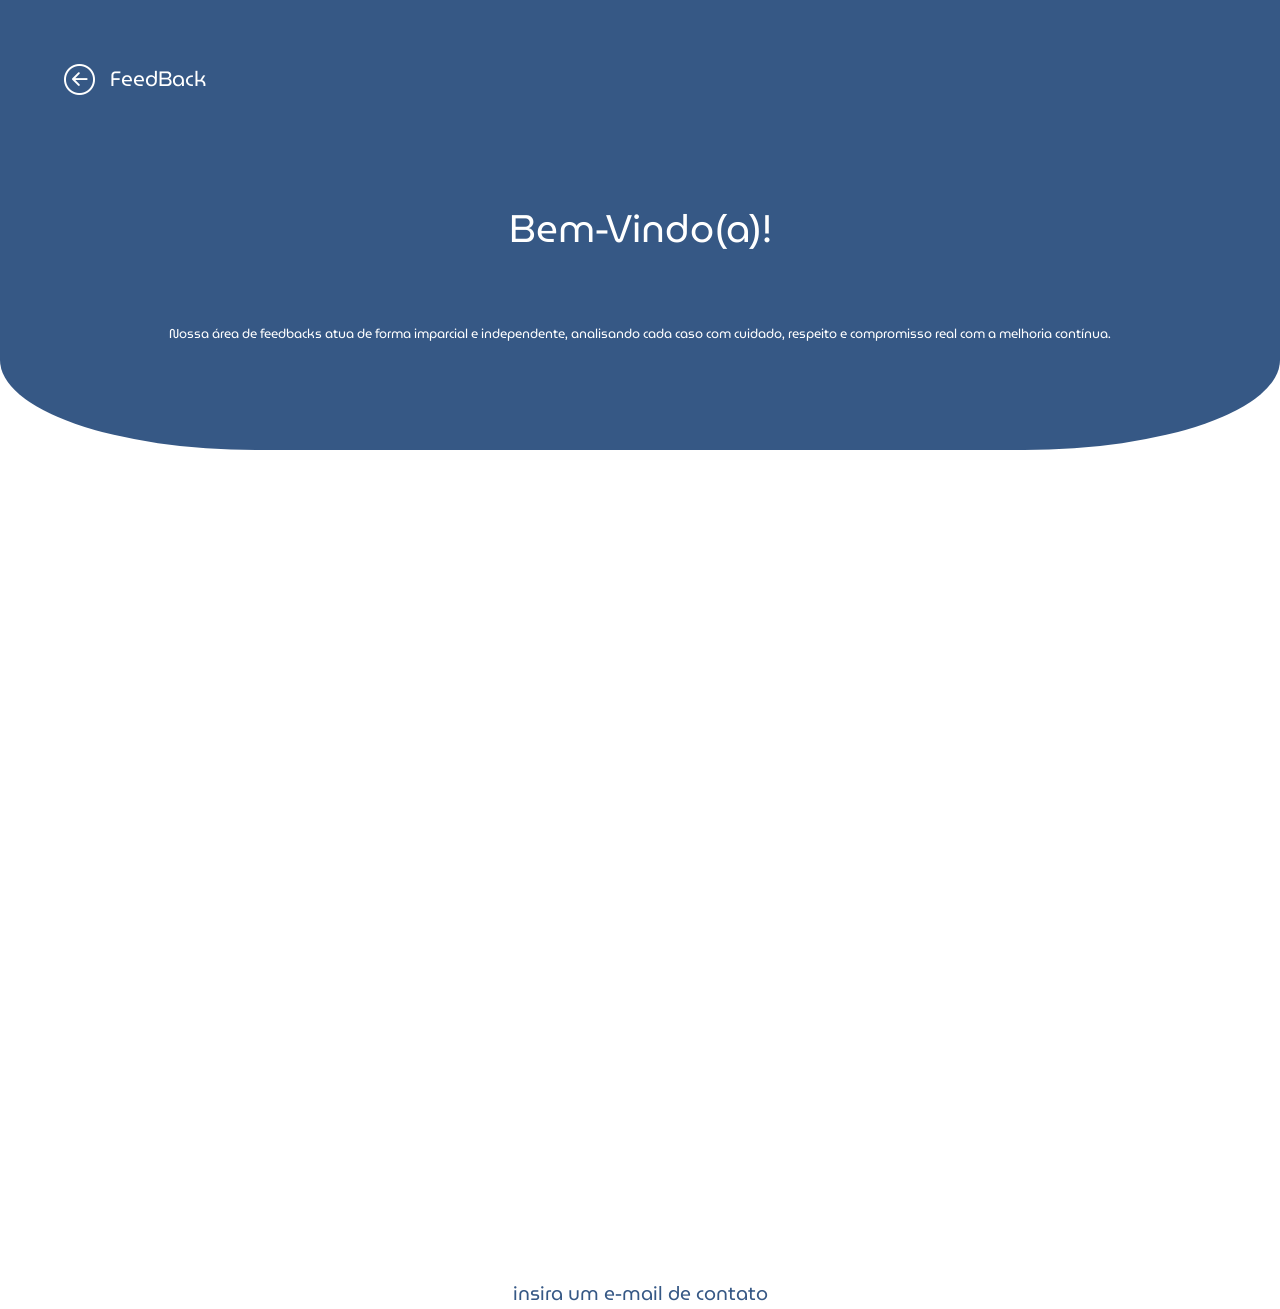
==== index.html @ 40bdff6d "feedback1" ====
<!DOCTYPE html>
<html lang="pt">

<head>
    <meta charset="UTF-8">
    <meta name="viewport" content="width=device-width, initial-scale=1.0">
    <link rel="stylesheet" href="style.css">
    <link rel="preconnect" href="https://fonts.googleapis.com">
    <link rel="preconnect" href="https://fonts.gstatic.com" crossorigin>
    <link href="https://fonts.googleapis.com/css2?family=MuseoModerno:ital,wght@0,100..900;1,100..900&display=swap"
        rel="stylesheet">
    <link href="https://cdn.jsdelivr.net/npm/bootstrap@5.3.8/dist/css/bootstrap.min.css" rel="stylesheet"
        integrity="sha384-sRIl4kxILFvY47J16cr9ZwB07vP4J8+LH7qKQnuqkuIAvNWLzeN8tE5YBujZqJLB" crossorigin="anonymous">
    <link rel="stylesheet" href="https://cdn.jsdelivr.net/npm/bootstrap-icons@1.11.3/font/bootstrap-icons.min.css">
    <script src="https://cdn.jsdelivr.net/npm/bootstrap@5.3.8/dist/js/bootstrap.bundle.min.js"
        integrity="sha384-FKyoEForCGlyvwx9Hj09JcYn3nv7wiPVlz7YYwJrWVcXK/BmnVDxM+D2scQbITxI"
        crossorigin="anonymous"></script>
</head>
<title>FeedBack</title>
</head>

<body>

    <div class="tela-dividida">
        <div class="metade-cima"></div>

    </div>

    <div class="infos-tela-de-cima">
        <h1 class="FeedBack"><i class="bi bi-arrow-left-circle icone-voltar"></i>FeedBack</h1>
        <h1 class="BemVindo">Bem-Vindo(a)!</h1>
        <p class="textinho">Nossa área de feedbacks atua de forma imparcial e independente, analisando cada caso com
            cuidado, respeito e compromisso real com a melhoria contínua.</p>
    </div>

    <div class="infos-tela-de-baixo">
        <div class="textinho2">insira um e-mail de contato</div>
</body>

</html>
---- style.css ----
body {
  display: flex;
  align-items: center;
  font-family: "MuseoModerno", sans-serif;
}

.metade-cima {
  background-color: rgba(54, 88, 133, 1);
  border-bottom-left-radius: 20%;
  border-bottom-right-radius: 20%;
  z-index: 1;
}



.tela-dividida {
  display: grid;
  grid-template-rows: 1fr 1fr;
  width: 100vw;
  height: 100vh;
  z-index: 1;
}

.infos-tela-de-cima {
  position: absolute;
  width: 100vw;
  height: 100vh;
  z-index: 2;
  display: flex;
  flex-direction: column;
  align-items: left;
  padding-top: 5%;
}

.icone-voltar {
  display: flex;
  flex-direction: column;
  padding-left: 5%;
  color: #ffffff;
  font-size: 150%;
  
}

.FeedBack {
  display: flex;
  flex-direction: row;
  align-items: center;
  gap: 15px;
  color: #ffffff;
  font-size: 130%;
  font-family: "MuseoModerno";
  font-weight: normal;
}

.BemVindo{
  display: flex;
  flex-direction: column;
  align-items: center;
  padding-top: 8%;
  color: #ffffff;
  font-family: "MuseoModerno";
  font-size: 240%;
  font-weight: normal;
}

.textinho{
   display: flex;
  flex-direction: column;
  align-items: center;
  padding-top: 5%;
  padding-left: 10%;
  padding-right:10%;
  color: #ffffff;
  font-family: "MuseoModerno";
  font-size: 80%;
  font-weight: normal;
}

.textinho2{
   display: flex;
  flex-direction: row;
  align-items: center;
  color:rgba(54, 88, 133, 1);
  font-family: "MuseoModerno";
  font-size: 120%;
  font-weight: normal;
  padding-top: 100%;

}

.infos-tela-de-baixo{
  position: absolute;
  width: 100vw;
  height: 100vh;
  z-index: 2;
  display: flex;
  flex-direction: column;
  align-items: center;
  
}

.input{
  display: flex;
  align-items: center;
}
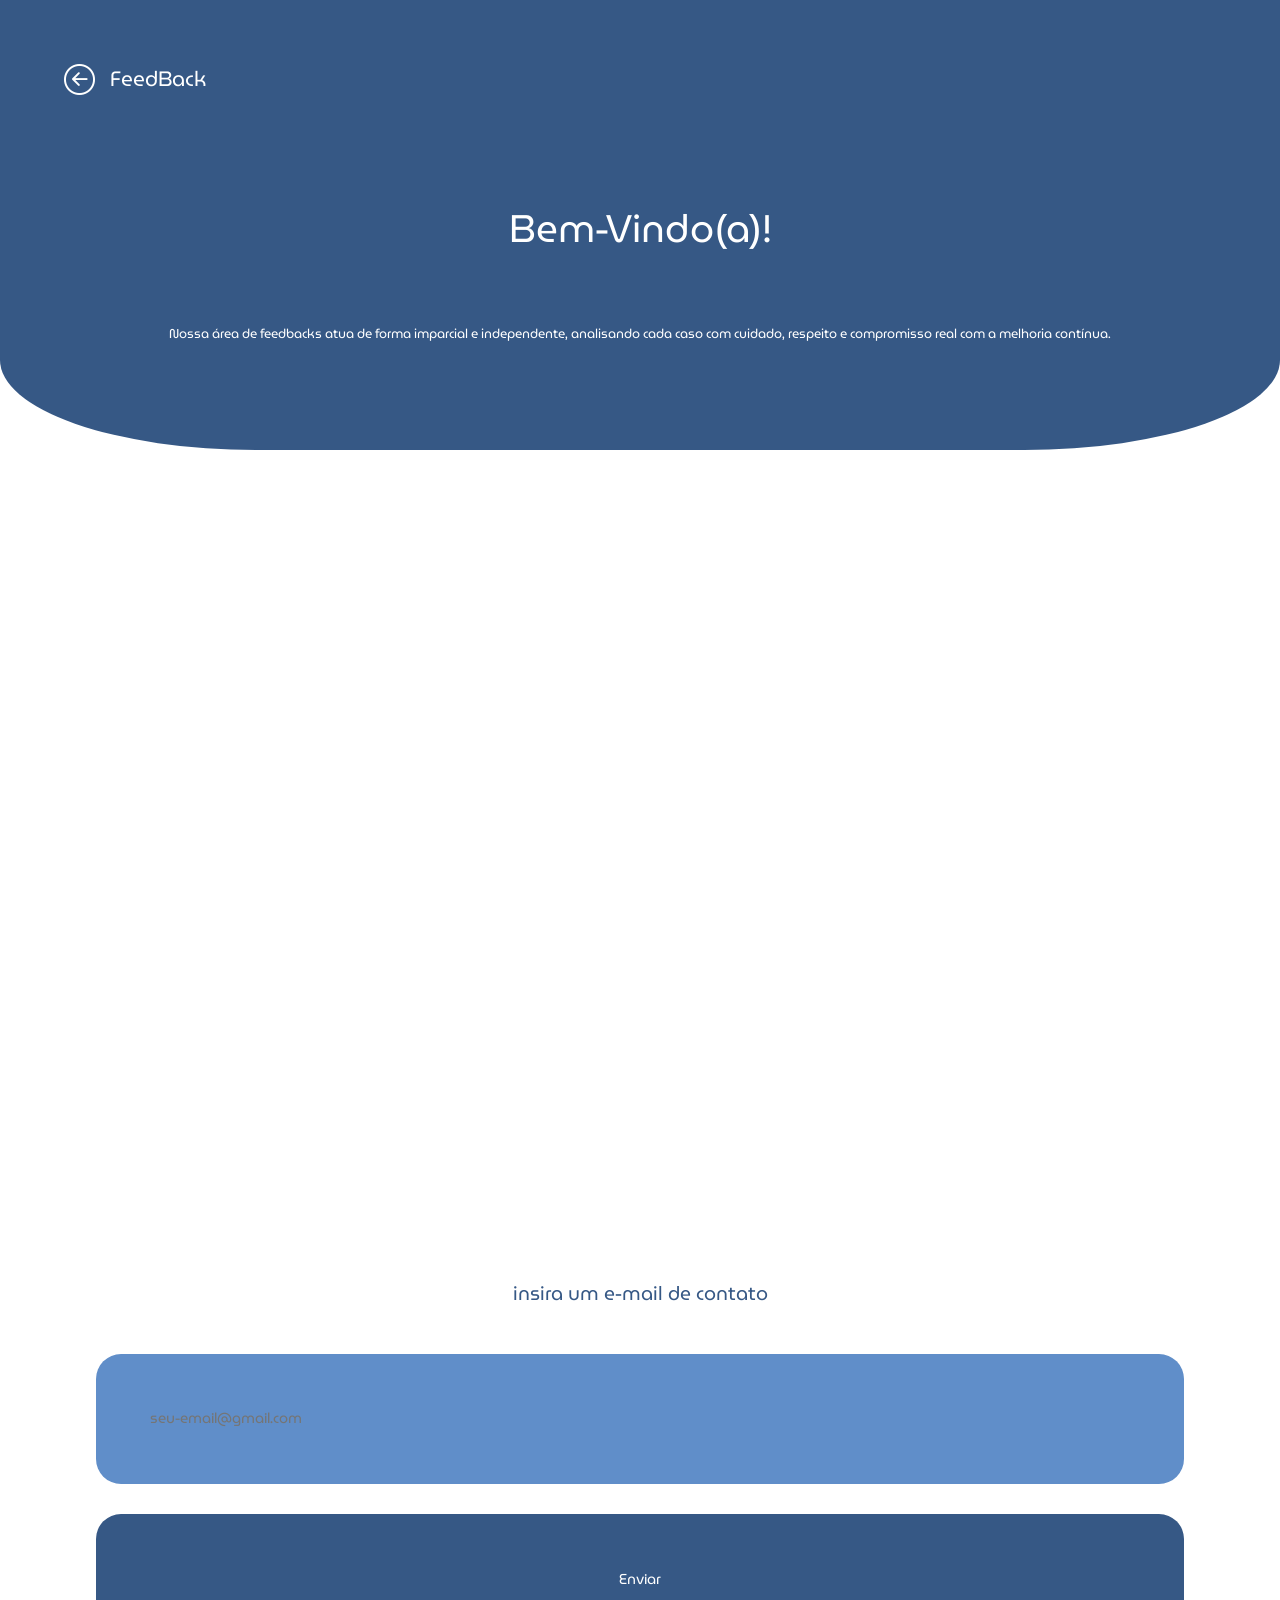
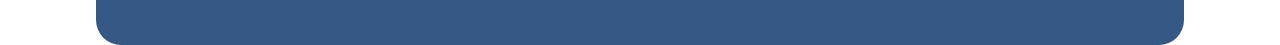
==== commit 7186d0d8: "feedback2" ====
--- a/index.html
+++ b/index.html
@@ -35,6 +35,13 @@
 
     <div class="infos-tela-de-baixo">
         <div class="textinho2">insira um e-mail de contato</div>
+        
+<form class="formulario-container">
+        <input type="email" id="email" class="campo-email" placeholder="seu-email@gmail.com" required>
+        <button type="submit" class="botao-enviar">Enviar</button>
+    </form>
+
+
 </body>
 
 </html>
--- a/style.css
+++ b/style.css
@@ -38,7 +38,7 @@
   padding-left: 5%;
   color: #ffffff;
   font-size: 150%;
-  
+
 }
 
 .FeedBack {
@@ -52,7 +52,7 @@
   font-weight: normal;
 }
 
-.BemVindo{
+.BemVindo {
   display: flex;
   flex-direction: column;
   align-items: center;
@@ -63,24 +63,24 @@
   font-weight: normal;
 }
 
-.textinho{
-   display: flex;
+.textinho {
+  display: flex;
   flex-direction: column;
   align-items: center;
   padding-top: 5%;
   padding-left: 10%;
-  padding-right:10%;
+  padding-right: 10%;
   color: #ffffff;
   font-family: "MuseoModerno";
   font-size: 80%;
   font-weight: normal;
 }
 
-.textinho2{
-   display: flex;
+.textinho2 {
+  display: flex;
   flex-direction: row;
   align-items: center;
-  color:rgba(54, 88, 133, 1);
+  color: rgba(54, 88, 133, 1);
   font-family: "MuseoModerno";
   font-size: 120%;
   font-weight: normal;
@@ -88,21 +88,46 @@
 
 }
 
-.infos-tela-de-baixo{
+.infos-tela-de-baixo {
   position: absolute;
-  width: 100vw;
-  height: 100vh;
-  z-index: 2;
+  width: 100% ;
+  height: 100%;
   display: flex;
   flex-direction: column;
   align-items: center;
-  
+  gap: 45px;
+
 }
 
-.input{
+.input {
   display: flex;
   align-items: center;
 }
 
 
+.formulario-container {
+  display: flex;
+  flex-direction: column;
+  width: 85%;
+  gap: 30px;
+  font-family: "MuseoModerno";
+  font-weight: normal;
+}
 
+.campo-email {
+  background-color: #608EC9;
+  border: none;
+  padding: 5%;
+  border-radius: 25px;
+  font-size: 90%;
+}
+
+.botao-enviar {
+  padding: 5%;
+  background-color: rgba(54, 88, 133, 1);
+  color: white;
+  border: none;
+  border-radius: 25px;
+  font-size: 90%;
+}
+
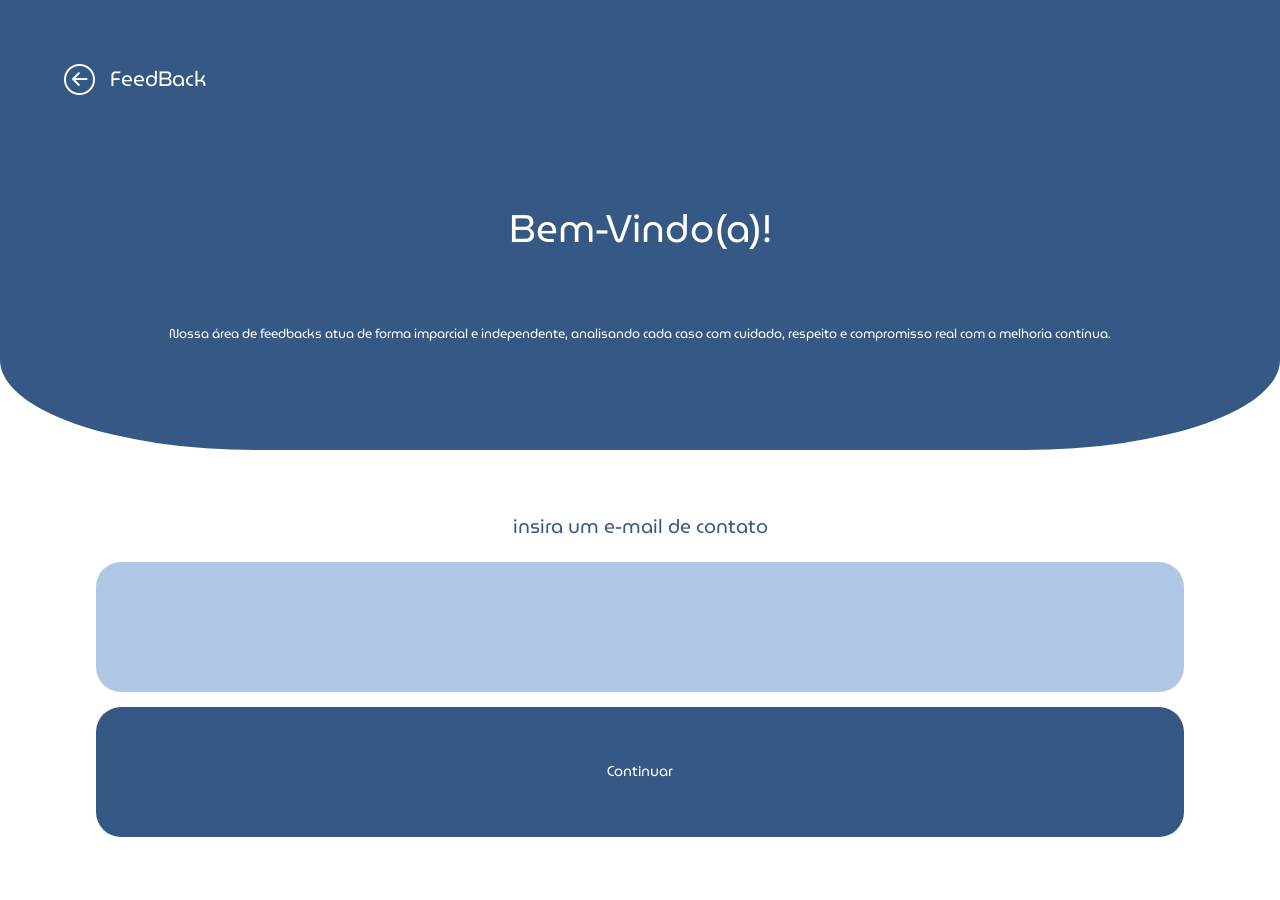
==== commit 5678d408: "Arrumando o campo de e-mail" ====
--- a/index.html
+++ b/index.html
@@ -37,8 +37,8 @@
         <div class="textinho2">insira um e-mail de contato</div>
         
 <form class="formulario-container">
-        <input type="email" id="email" class="campo-email" placeholder="seu-email@gmail.com" required>
-        <button type="submit" class="botao-enviar">Enviar</button>
+        <input type="email" id="email" class="campo-email" >
+        <button type="submit" class="botao-enviar">Continuar</button>
     </form>
 
 
--- a/style.css
+++ b/style.css
@@ -11,8 +11,6 @@
   z-index: 1;
 }
 
-
-
 .tela-dividida {
   display: grid;
   grid-template-rows: 1fr 1fr;
@@ -21,10 +19,12 @@
   z-index: 1;
 }
 
+/* 1. CORREÇÃO AQUI: Mudamos a altura para não ocupar a tela inteira */
 .infos-tela-de-cima {
   position: absolute;
+  top: 0;
   width: 100vw;
-  height: 100vh;
+  height: 50vh; /* Ocupa apenas a metade superior */
   z-index: 2;
   display: flex;
   flex-direction: column;
@@ -38,7 +38,6 @@
   padding-left: 5%;
   color: #ffffff;
   font-size: 150%;
-
 }
 
 .FeedBack {
@@ -47,9 +46,9 @@
   align-items: center;
   gap: 15px;
   color: #ffffff;
-  font-size: 130%;
   font-family: "MuseoModerno";
   font-weight: normal;
+  font-size: 130%;
 }
 
 .BemVindo {
@@ -76,6 +75,7 @@
   font-weight: normal;
 }
 
+/* 2. CORREÇÃO AQUI: Removido o padding-top exagderado que empurrava o layout */
 .textinho2 {
   display: flex;
   flex-direction: row;
@@ -84,19 +84,20 @@
   font-family: "MuseoModerno";
   font-size: 120%;
   font-weight: normal;
-  padding-top: 100%;
-
 }
 
+/* 3. CORREÇÃO AQUI: Posicionamos na metade de baixo e adicionamos z-index maior */
 .infos-tela-de-baixo {
   position: absolute;
-  width: 100% ;
-  height: 100%;
+  top: 50vh; /* Inicia na metade da tela */
+  width: 100%;
+  height: 50vh;
+  z-index: 3; /* Fica por cima para permitir a digitação */
   display: flex;
   flex-direction: column;
   align-items: center;
-  gap: 45px;
-
+  justify-content: center; /* Centraliza o conteúdo da metade inferior */
+  gap: 20px;
 }
 
 .input {
@@ -104,12 +105,11 @@
   align-items: center;
 }
 
-
 .formulario-container {
   display: flex;
   flex-direction: column;
   width: 85%;
-  gap: 30px;
+  gap: 15px;
   font-family: "MuseoModerno";
   font-weight: normal;
 }
@@ -117,6 +117,7 @@
 .campo-email {
   background-color: #608EC9;
   border: none;
+  opacity: 0.5;
   padding: 5%;
   border-radius: 25px;
   font-size: 90%;
@@ -129,5 +130,4 @@
   border: none;
   border-radius: 25px;
   font-size: 90%;
-}
-
+}
